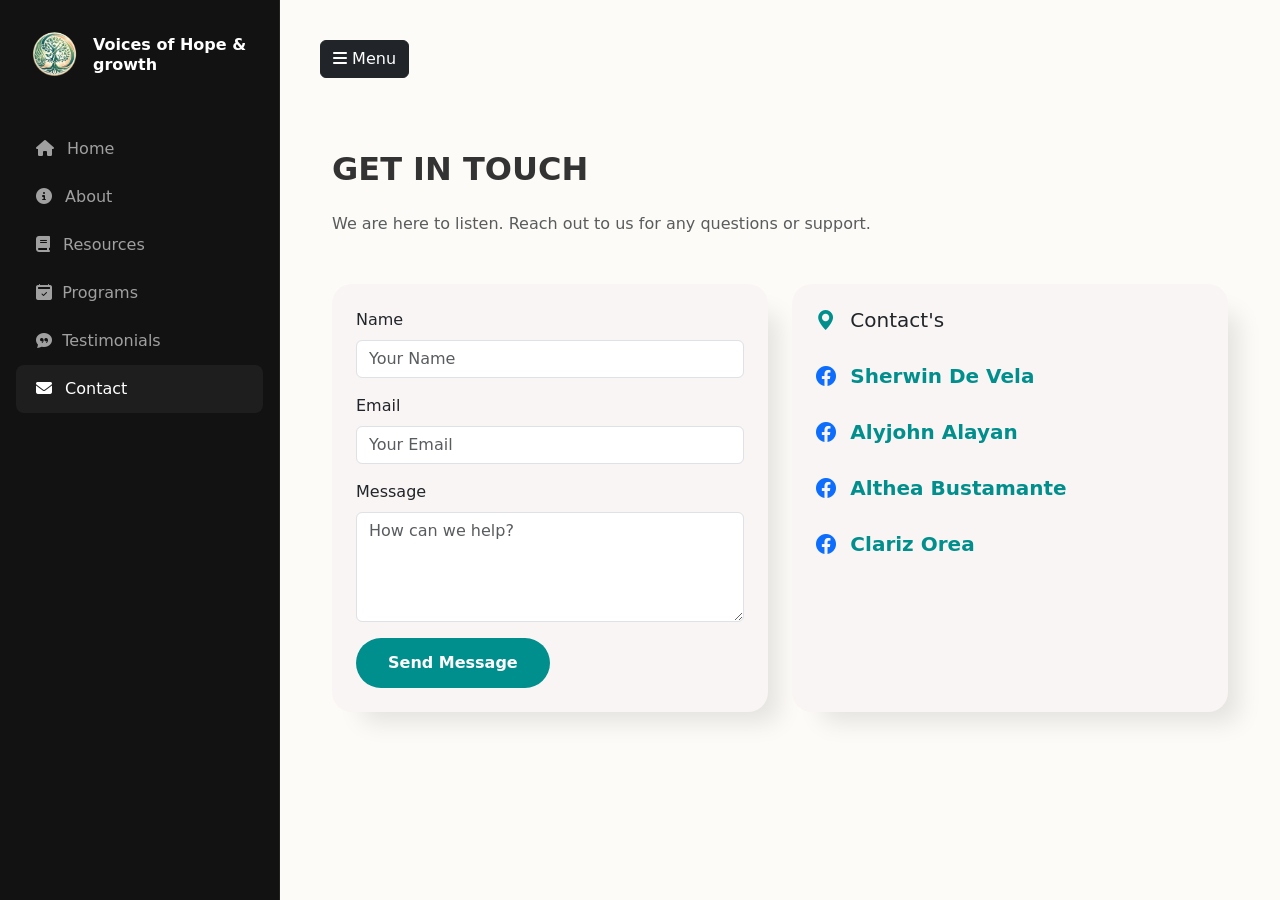
==== template/contact.html @ 870532dc "Add files via upload" ====
<!doctype html>
<html lang="en">
  <head>
    <meta charset="UTF-8" />
    <meta name="viewport" content="width=device-width, initial-scale=1.0" />
    <title>Contact | Voices of Hope & Growth</title>

    <link
      href="https://cdn.jsdelivr.net/npm/bootstrap@5.3.7/dist/css/bootstrap.min.css"
      rel="stylesheet"
    />
    <link
      rel="stylesheet"
      href="https://cdnjs.cloudflare.com/ajax/libs/font-awesome/6.7.2/css/all.min.css"
    />
    <link
      rel="stylesheet"
      href="https://cdn.jsdelivr.net/npm/bootstrap-icons@1.13.1/font/bootstrap-icons.min.css"
    />
    <link rel="stylesheet" href="../static/css/style.css" />
  </head>
  <body>
    <input type="checkbox" id="sidebar-toggle" class="d-none" />

    <!-- Sidebar -->
    <aside class="sidebar">
      <div class="d-flex align-items-center mb-5 px-3">
        <div class="logo-wrapper">
          <img
            src="../static/image/logo2.png"
            alt="logo"
            class="logo-img img-fluid"
          />
        </div>
        <div class="ms-3">
          <h6 class="mb-0 fw-bold text-white">
            Voices of Hope <span>&amp; growth</span>
          </h6>
        </div>
      </div>
      <ul class="nav flex-column mb-auto">
        <li class="nav-item">
          <a class="nav-link" href="../index.html"
            ><i class="fa fa-home me-2"></i> Home</a
          >
        </li>
        <li class="nav-item">
          <a class="nav-link" href="../template/about.html"
            ><i class="fa fa-info-circle me-2"></i> About</a
          >
        </li>
        <li class="nav-item">
          <a class="nav-link" href="../template/resources.html"
            ><i class="fa fa-book me-2"></i> Resources</a
          >
        </li>
        <li class="nav-item">
          <a class="nav-link" href="../template/programs.html"
            ><i class="bi bi-calendar2-check-fill"> </i> &nbsp;Programs</a
          >
        </li>
        <li class="nav-item">
          <a class="nav-link" href="../template/testimonials.html"
            ><i class="bi bi-chat-quote-fill"></i> &nbsp;Testimonials</a
          >
        </li>
        <li class="nav-item">
          <a class="nav-link active" href="contact.html"
            ><i class="fa fa-envelope me-2"></i> Contact</a
          >
        </li>
      </ul>
      <label
        for="sidebar-toggle"
        class="btn btn-outline-light mt-3 mx-3 d-lg-none"
        ><i class="fa fa-times"></i> Close Menu</label
      >
    </aside>

    <main class="main-content">
      <label for="sidebar-toggle" class="btn btn-dark mb-4"
        ><i class="fa fa-bars"></i> Menu</label
      >

      <section class="contact py-5">
        <div class="container-fluid">
          <h2 class="fw-bold mb-4">GET IN TOUCH</h2>
          <p class="text-muted mb-5">
            We are here to listen. Reach out to us for any questions or support.
          </p>

          <div class="row g-4">
            <div class="col-lg-6">
              <div class="card p-4 border-0 shadow-sm">
                <form>
                  <div class="mb-3">
                    <label class="form-label">Name</label>
                    <input
                      type="text"
                      class="form-control"
                      placeholder="Your Name"
                    />
                  </div>
                  <div class="mb-3">
                    <label class="form-label">Email</label>
                    <input
                      type="email"
                      class="form-control"
                      placeholder="Your Email"
                    />
                  </div>
                  <div class="mb-3">
                    <label class="form-label">Message</label>
                    <textarea
                      class="form-control"
                      rows="4"
                      placeholder="How can we help?"
                    ></textarea>
                  </div>
                  <button type="submit" class="btn btn-main">
                    Send Message
                  </button>
                </form>
              </div>
            </div>
            <div class="col-lg-6">
              <div class="card p-4 border-0 shadow-sm h-100">
                <h5>
                  <i class="bi bi-geo-alt-fill text-primary me-2"></i> Contact's
                </h5>

                <h5 class="mt-4">
                  <a
                    class="bi bi-facebook me-2"
                    href="https://www.facebook.com/profile.php?id=61583286022005"
                    target="_blank"
                  ></a>
                  <div class="modern-hover-container">
                    <span class="text-primary fw-bold">Sherwin De Vela</span>
                    <div class="modern-modal">
                      <h6 class="text-primary mb-2">About Sherwin De Vela</h6>
                      <p class="text-muted small mb-0">Simpleng Pogi lang!</p>
                    </div>
                  </div>
                </h5>

                <h5 class="mt-4">
                  <a
                    class="bi bi-facebook me-2"
                    href="https://www.facebook.com/alyjohn.alayan"
                    target="_blank"
                  ></a>
                  <div class="modern-hover-container">
                    <span class="text-primary fw-bold">Alyjohn Alayan</span>
                    <div class="modern-modal">
                      <h6 class="text-primary mb-2">About Alyjohn Alayan</h6>
                      <p class="text-muted small mb-0">Simpleng Pogi lang!</p>
                    </div>
                  </div>
                </h5>

                <h5 class="mt-4">
                  <a class="bi bi-facebook me-2" href="#" target="_blank"></a>
                  <div class="modern-hover-container">
                    <span class="text-primary fw-bold">Althea Bustamante</span>
                    <div class="modern-modal">
                      <h6 class="text-primary mb-2">About Althea Bustamante</h6>
                      <p class="text-muted small mb-0">
                        Simpleng magayun lang!
                      </p>
                    </div>
                  </div>
                </h5>

                <h5 class="mt-4">
                  <a class="bi bi-facebook me-2" href="#" target="_blank"></a>
                  <div class="modern-hover-container">
                    <span class="text-primary fw-bold">Clariz Orea</span>
                    <div class="modern-modal">
                      <h6 class="text-primary mb-2">About Clariz Orea</h6>
                      <p class="text-muted small mb-0">
                        Simpleng magayun lang!
                      </p>
                    </div>
                  </div>
                </h5>
              </div>
            </div>
          </div>
        </div>
      </section>
    </main>
  </body>
</html>
---- static/css/style.css ----
body {
  background-color: #fdfbf7;
  font-family:
    system-ui,
    -apple-system,
    sans-serif;
  color: #333;
  margin: 0;
  overflow-x: hidden;
}

.sidebar {
  width: 280px;
  height: 100vh;
  position: fixed;
  top: 0;
  left: 0;
  background: #121212;
  display: flex;
  flex-direction: column;
  padding: 2rem 1rem;
  color: #fff;
  border-right: 1px solid #222;
  transition: 0.4s ease-in-out;
  z-index: 1000;
}

.main-content {
  margin-left: 280px;
  padding: 40px;
  transition: 0.4s ease-in-out;
}

#sidebar-toggle:checked ~ .sidebar {
  left: -280px;
}

#sidebar-toggle:checked ~ .main-content {
  margin-left: 0;
}

@media (max-width: 991px) {
  .sidebar {
    left: -100%;
    width: 100%;
  }
  .main-content {
    margin-left: 0 !important;
  }
  #sidebar-toggle:checked ~ .sidebar {
    left: 0;
  }
}

.logo-wrapper {
  width: 45px;
  height: 45px;
  aspect-ratio: 1 / 1;
  border-radius: 50%;
  overflow: hidden;
  background: transparent;
  display: flex;
  align-items: center;
  justify-content: center;
  flex-shrink: 0;
}

.logo-img {
  width: 100%;
  height: 100%;
  object-fit: cover;
  transform: scale(1.3);
}

.nav-link {
  color: #a0a0a0 !important;
  padding: 12px 20px;
  border-radius: 8px;
  transition: 0.3s;
}

.nav-link:hover,
.nav-link.active {
  background: rgba(255, 255, 255, 0.05);
  color: #ffffff !important;
}

.text-primary {
  color: #008f8c !important;
}

.btn-main {
  background: #008f8c;
  color: #ffffff;
  border-radius: 50px;
  padding: 0.8rem 2rem;
  font-weight: 600;
  border: none;
  transition: 0.3s;
}

.btn-main:hover {
  background: #007572;
  transform: translateY(-2px);
}

.btn-outline-secondary {
  border-radius: 50px;
  padding: 0.8rem 2rem;
  border: 2px solid #2d3436;
  color: #2d3436;
}

.d-none {
  display: none !important;
}

.testimonials .card {
  border-radius: 20px;
  border: solid;

  background: #faf5f5;
  box-shadow: 20px 20px 25px -10px rgba(0, 0, 0, 0.2);
  transition: transform 0.3s ease;
}

.testimonials .card:hover {
  transform: translateY(-5px);
}

.card {
  border-radius: 20px;
  background: #faf5f5;
  box-shadow: 20px 20px 25px -10px rgba(0, 0, 0, 0.1) !important;
  transition: transform 0.3s ease;
}

.card:hover {
  transform: translateY(-5px);
}

.blockquote-footer {
  color: #008f8c;
}

.modern-hover-container {
  position: relative;
  display: inline-block;
  cursor: pointer;
}

.modern-modal {
  visibility: hidden;
  opacity: 0;
  width: 280px;
  background: rgba(255, 255, 255, 0.95);
  backdrop-filter: blur(10px);
  border: 1px solid rgba(0, 0, 0, 0.1);
  padding: 20px;
  border-radius: 16px;
  position: absolute;
  z-index: 1050;
  bottom: 150%;
  left: 50%;
  transform: translateX(-50%) translateY(10px);
  box-shadow: 0 10px 30px rgba(0, 0, 0, 0.15);
  transition: all 0.3s ease;
}

.modern-hover-container:hover .modern-modal {
  visibility: visible;
  opacity: 1;
  transform: translateX(-50%) translateY(0);
}

.modern-modal::after {
  content: "";
  position: absolute;
  top: 100%;
  left: 50%;
  margin-left: -10px;
  border-width: 10px;
  border-style: solid;
  border-color: rgba(255, 255, 255, 0.95) transparent transparent transparent;
}
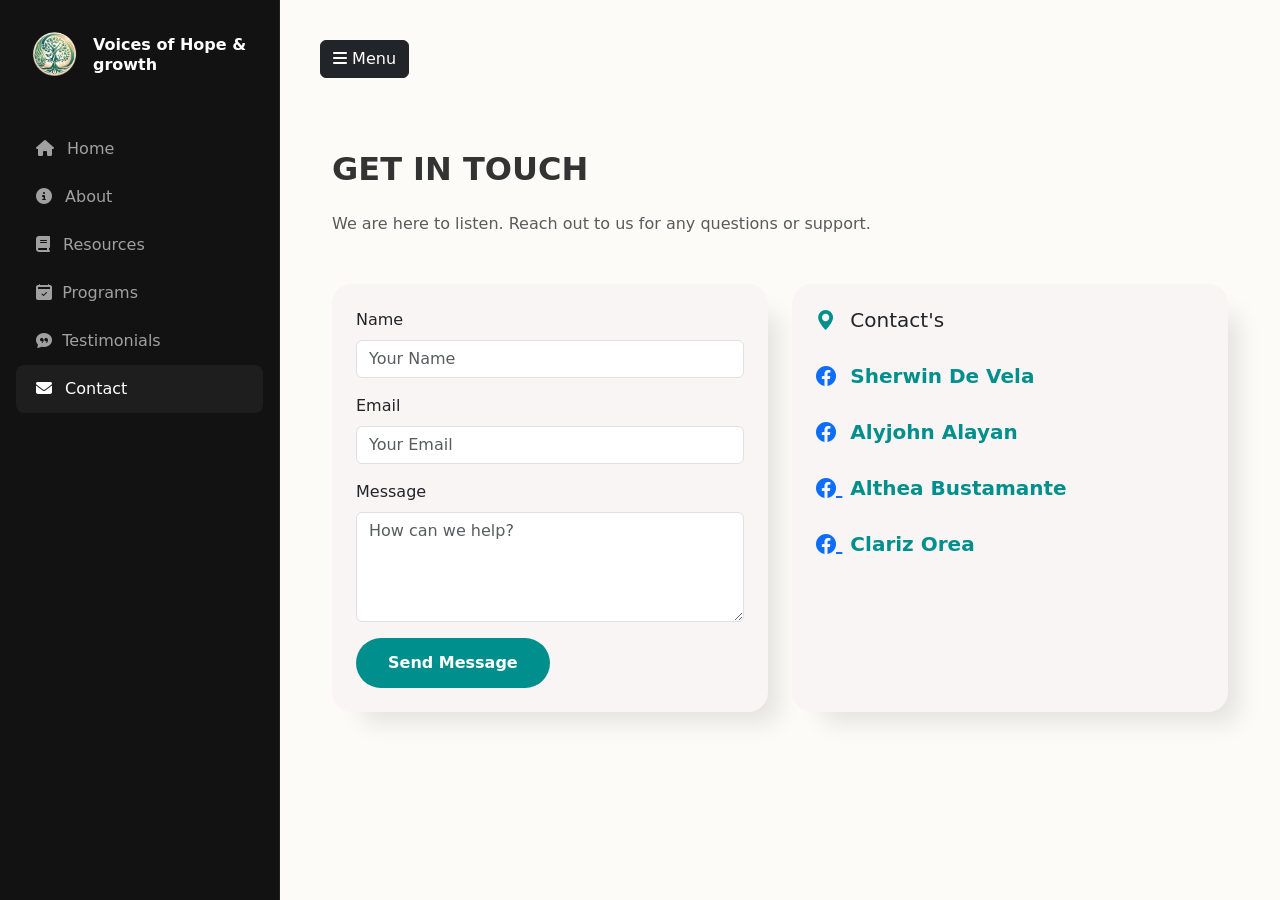
==== commit c2893eaf: "Update contact.html" ====
--- a/template/contact.html
+++ b/template/contact.html
@@ -160,7 +160,10 @@
                 </h5>
 
                 <h5 class="mt-4">
-                  <a class="bi bi-facebook me-2" href="#" target="_blank"></a>
+                  <a class="bi bi-facebook me-2" 
+                    href="https://www.facebook.com/profile.php?id=61586745310196"
+                    target="_blank">
+                  </a>
                   <div class="modern-hover-container">
                     <span class="text-primary fw-bold">Althea Bustamante</span>
                     <div class="modern-modal">
@@ -173,7 +176,10 @@
                 </h5>
 
                 <h5 class="mt-4">
-                  <a class="bi bi-facebook me-2" href="#" target="_blank"></a>
+                  <a class="bi bi-facebook me-2"
+                    href="https://www.facebook.com/ziralc.assorabaero"
+                    target="_blank">
+                  </a>
                   <div class="modern-hover-container">
                     <span class="text-primary fw-bold">Clariz Orea</span>
                     <div class="modern-modal">
